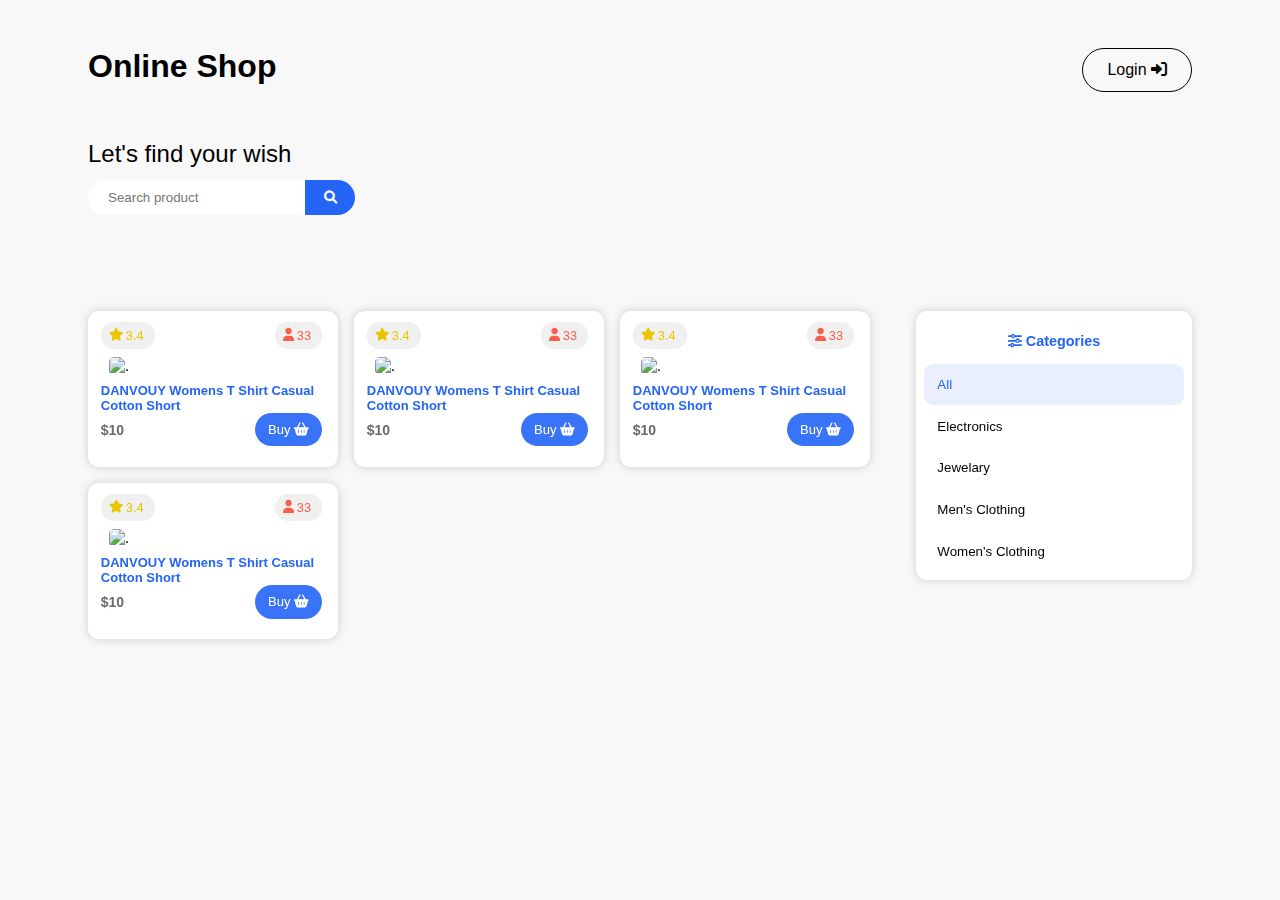
==== index.html @ bffcfc5a "first commit just interface functional V1" ====
<!DOCTYPE html>
<html lang="en">
  <head>
    <meta charset="UTF-8" />
    <meta name="viewport" content="width=device-width, initial-scale=1.0" />
    <title>Online Shop</title>
    <link
      rel="stylesheet"
      href="https://cdnjs.cloudflare.com/ajax/libs/font-awesome/6.0.0/css/all.min.css"
    />
    <link rel="stylesheet" href="./css/global.css" />
  </head>
  <body>
    <header>
      <div>
        <h1>
          <a href="#"> Online Shop </a>
        </h1>
        <a class="button-border" href="./auth.html">
          Login
          <i class="fa-solid fa-right-to-bracket"></i>
        </a>
      </div>
      <h2>Let's find your wish</h2>
      <div>
        <input
          type="text"
          name="searchInput"
          id="searchInput"
          placeholder="Search product"
        />
        <button class="search-button">
          <i class="fa-solid fa-magnifying-glass"></i>
        </button>
      </div>
    </header>
    <main>
      <aside>
        <h3>
          <i class="fa-solid fa-sliders"></i>
          Categories
        </h3>
        <ul>
          <li>
            <button class="active">All</button>
          </li>
          <li>
            <button>Electronics</button>
          </li>
          <li>
            <button>Jewelary</button>
          </li>
          <li>
            <button>Men's Clothing</button>
          </li>
          <li>
            <button>Women's Clothing</button>
          </li>
        </ul>
      </aside>
      <div class="cards">
        <div class="card">
          <div>
            <div class="card__rate vote">
              <i class="fa-solid fa-star"></i>
              <p>3.4</p>
            </div>
            <div class="card__voters vote">
              <i class="fa-solid fa-user"></i>
              <p>33</p>
            </div>
          </div>
          <div>
            <img
              class="card__image"
              src="https://fakestoreapi.com/img/61pHAEJ4NML._AC_UX679_.jpg"
              alt="."
            />
          </div>
          <p class="card__title">DANVOUY Womens T Shirt Casual Cotton Short</p>
          <div>
            <p class="card__price">$10</p>
            <button class="card__button">
              Buy <i class="fa-solid fa-basket-shopping"></i>
            </button>
          </div>
        </div>

        <div class="card">
          <div>
            <div class="card__rate vote">
              <i class="fa-solid fa-star"></i>
              <p>3.4</p>
            </div>
            <div class="card__voters vote">
              <i class="fa-solid fa-user"></i>
              <p>33</p>
            </div>
          </div>
          <div>
            <img
              class="card__image"
              src="https://fakestoreapi.com/img/61pHAEJ4NML._AC_UX679_.jpg"
              alt="."
            />
          </div>
          <p class="card__title">DANVOUY Womens T Shirt Casual Cotton Short</p>
          <div>
            <p class="card__price">$10</p>
            <button class="card__button">
              Buy <i class="fa-solid fa-basket-shopping"></i>
            </button>
          </div>
        </div>

        <div class="card">
          <div>
            <div class="card__rate vote">
              <i class="fa-solid fa-star"></i>
              <p>3.4</p>
            </div>
            <div class="card__voters vote">
              <i class="fa-solid fa-user"></i>
              <p>33</p>
            </div>
          </div>
          <div>
            <img
              class="card__image"
              src="https://fakestoreapi.com/img/61pHAEJ4NML._AC_UX679_.jpg"
              alt="."
            />
          </div>
          <p class="card__title">DANVOUY Womens T Shirt Casual Cotton Short</p>
          <div>
            <p class="card__price">$10</p>
            <button class="card__button">
              Buy <i class="fa-solid fa-basket-shopping"></i>
            </button>
          </div>
        </div>
        <div class="card">
          <div>
            <div class="card__rate vote">
              <i class="fa-solid fa-star"></i>
              <p>3.4</p>
            </div>
            <div class="card__voters vote">
              <i class="fa-solid fa-user"></i>
              <p>33</p>
            </div>
          </div>
          <div>
            <img
              class="card__image"
              src="https://fakestoreapi.com/img/61pHAEJ4NML._AC_UX679_.jpg"
              alt="."
            />
          </div>
          <p class="card__title">DANVOUY Womens T Shirt Casual Cotton Short</p>
          <div>
            <p class="card__price">$10</p>
            <button class="card__button">
              Buy <i class="fa-solid fa-basket-shopping"></i>
            </button>
          </div>
        </div>
      </div>
    </main>

    <script type="module" src="./assets/scripis/index.js"></script>
  </body>
</html>
---- css/global.css ----
* {
  padding: 0;
  margin: 0;
  box-sizing: border-box;
  font-family: Arial, Helvetica, sans-serif;
}

body {
  max-width: 1200px;
  margin: auto;
  background-color: #f8f8f8;
}

#loader {
  width: 100px;
  height: 100px;
  margin: auto;
  border: 7px solid #2465f7;
  border-bottom-color: transparent;
  border-top-color: transparent;
  border-radius: 50%;
  display: inline-block;
  animation: rotation 0.8s linear infinite;
}

@keyframes rotation {
  0% {
    transform: rotate(0deg);
  }
  100% {
    transform: rotate(360deg);
  }
}
button {
  cursor: pointer;
}

a {
  color: #000;
  text-decoration: none;
}

.button-border {
  padding: 0.75em 1.5em;
  border: #000 1px solid;
  background-color: transparent;
  border-radius: 1.5em;
  cursor: pointer;
  text-decoration: none;
  color: #000;
}

header {
  padding: 3em 3em;
  width: 100%;
}
header div:first-of-type {
  display: flex;
  justify-content: space-between;
  margin-bottom: 3em;
}
header h2 {
  margin-bottom: 0.5em;
  font-weight: 500;
}
header div:last-of-type {
  display: flex;
}
header div:last-of-type input {
  padding: 0.75em 1.5em;
  border-radius: 1.5em 0 0 1.5em;
  border: none;
  background-color: #fff;
}
header div:last-of-type .search-button {
  padding: 0.75em 1.4em;
  border-radius: 0 1.5em 1.5em 0;
  border: none;
  background: #2465f7;
  color: #fff;
}

main {
  padding: 3em 3em;
  display: grid;
  grid-template-areas: "cards aside";
  grid-template-columns: 3fr 1fr;
  align-items: start;
}

.cards {
  grid-area: cards;
  display: flex;
  flex-wrap: wrap;
  gap: 1em;
}

.card {
  width: max(250px, 30%);
  background-color: #fff;
  filter: drop-shadow(0 0 5px rgba(106, 106, 106, 0.3));
  padding: 0.7em 1em 1.3em 0.8em;
  border-radius: 0.7em;
}
.card .card__image {
  width: 100%;
  padding: 0.5em;
  border-radius: 0.8em;
}
.card .vote {
  background-color: rgba(106, 106, 106, 0.1);
  padding: 6px 8px;
  border-radius: 1em;
  display: flex;
  justify-content: center;
  align-items: center;
  font-size: 0.8em;
}
.card .vote p {
  padding: 0 3px;
}
.card div:first-of-type {
  display: flex;
  flex-direction: row;
  justify-content: space-between;
}
.card div:first-of-type div:first-of-type {
  color: #e9c601;
}
.card div:first-of-type div:last-of-type {
  color: #f75e4b;
}
.card .card__title {
  color: #2465f7;
  font-weight: 600;
  font-size: 13px;
}
.card .card__price {
  color: rgb(106, 106, 106);
  font-weight: 600;
  font-size: 14px;
}
.card div:last-of-type {
  display: flex;
  justify-content: space-between;
  align-items: center;
}

.card__button {
  padding: 0.7em 1em;
  border: none;
  background-color: rgba(36, 101, 247, 0.9);
  color: #fff;
  border-radius: 1.5em;
  font-size: 13px;
  font-weight: 500;
}

aside {
  background: #fff;
  padding: 0.5em;
  text-align: center;
  border-radius: 0.7em;
  filter: drop-shadow(0 0 5px rgba(106, 106, 106, 0.3));
  color: #2465f7;
}
aside h3 {
  margin: 1em;
  font-size: 0.9em;
  font-weight: 600;
}
aside ul {
  list-style-type: none;
}
aside ul li button {
  text-align: left;
  width: 100%;
  border: none;
  padding: 1em;
  background: transparent;
  font-weight: 500;
}
aside ul li button:hover {
  border: 1px solid rgba(36, 101, 247, 0.3);
  border-radius: 0.5em;
}

.active {
  border: none;
  background-color: rgba(36, 101, 247, 0.1);
  color: #2465f7;
  border-radius: 0.7em;
}

.auth__body {
  display: flex;
  flex-direction: column;
  align-items: center;
  justify-content: center;
}
.auth__body h1 {
  margin: 4em 0 1em 0;
  text-align: center;
  color: #2465f7;
}
.auth__body .container {
  width: min(300px, 90%);
  justify-self: center;
  padding: 2em;
  background-color: #fff;
  border-radius: 0.7em;
  display: flex;
  flex-direction: column;
  margin-bottom: 1em;
}
.auth__body .container input {
  padding: 0.6em 0.9em;
  border: 1px solid #2465f7;
  border-radius: 1.5em;
  margin-bottom: 2em;
}

.dashboard__header {
  display: flex;
  justify-content: space-between;
}
.dashboard__header div a:last-of-type {
  margin-left: 1em;
  border-color: #f75e4b;
  color: #f75e4b;
}

.dashboard__main {
  width: 100%;
  display: flex;
  flex-direction: column;
}
.dashboard__main ul {
  width: 100%;
  display: flex;
  flex-direction: column;
}
.dashboard__main ul li {
  justify-content: space-evenly;
  background-color: #fff;
  padding: 0.5em 0.2em 0.5em 0.3em;
  border-radius: 0.7em;
  filter: drop-shadow(0 0 5px rgba(106, 106, 106, 0.3));
  display: flex;
  align-items: center;
  margin: 0.5em 0 0 0;
}
.dashboard__main ul li .userId {
  width: 2em;
  height: 2em;
  background-color: #2465f7;
  color: #fff;
  text-align: center;
  line-height: 2.1em;
  border-radius: 1em;
}
.dashboard__main ul li .item {
  margin: 0 0.2em 0.2em;
  padding: 0.5em;
  border-radius: 0.5em;
  background: rgba(106, 106, 106, 0.2);
}
.dashboard__main ul li .item div:first-of-type {
  color: #2465f7;
  font-weight: 600;
  font-size: 0.8em;
  margin-bottom: 1em;
}
.dashboard__main ul li .item div:last-of-type {
  color: #000;
  font-weight: 500;
  font-size: 0.8em;
}

/*# sourceMappingURL=global.css.map */
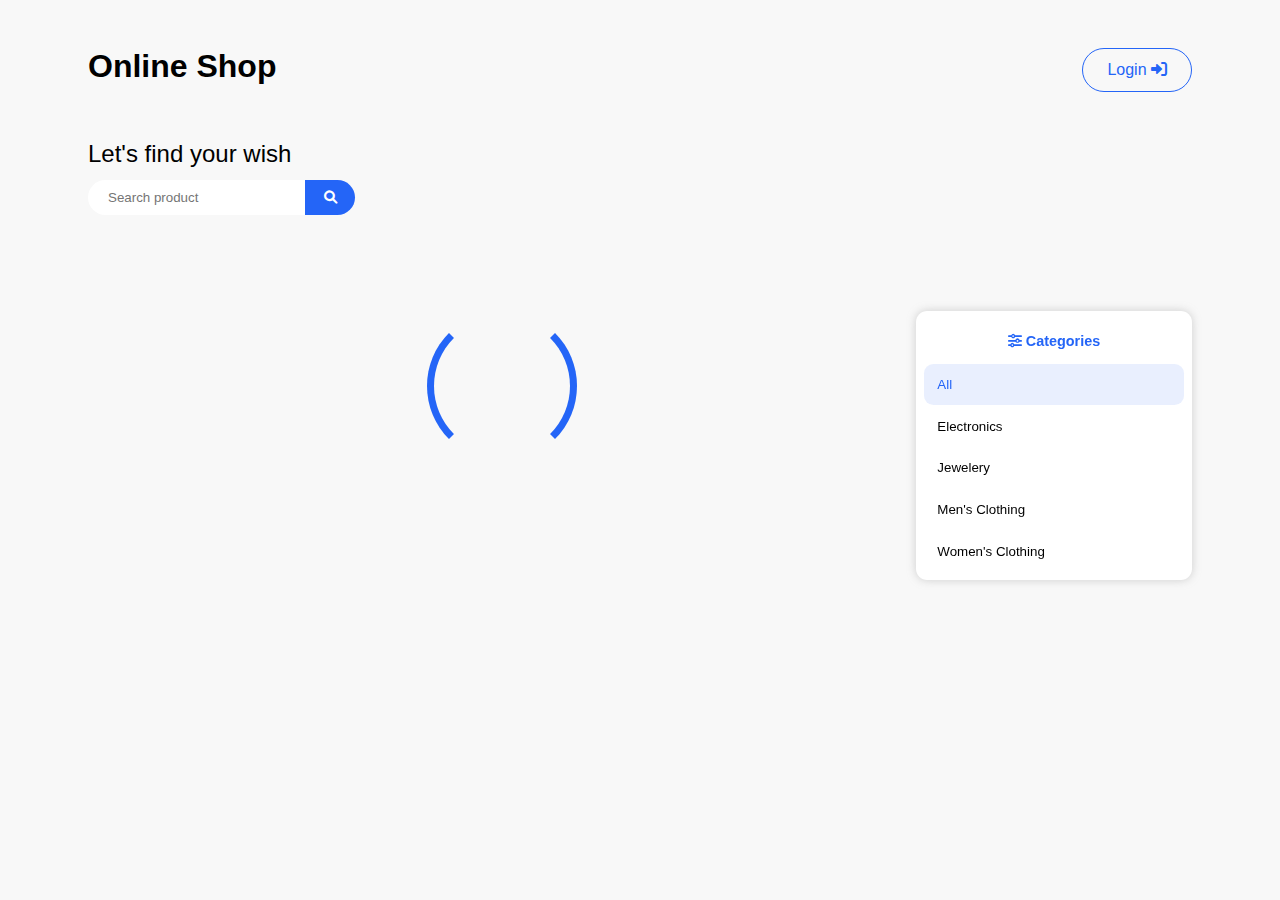
==== commit 1198631c: "search, loader, and category functions are added successfully" ====
--- a/index.html
+++ b/index.html
@@ -35,136 +35,31 @@
       </div>
     </header>
     <main>
-      <aside>
+      <aside class="aside">
         <h3>
           <i class="fa-solid fa-sliders"></i>
           Categories
         </h3>
         <ul>
           <li>
-            <button class="active">All</button>
+            <button class="category active">All</button>
           </li>
           <li>
-            <button>Electronics</button>
+            <button class="category">Electronics</button>
           </li>
           <li>
-            <button>Jewelary</button>
+            <button class="category">Jewelery</button>
           </li>
           <li>
-            <button>Men's Clothing</button>
+            <button class="category">Men's Clothing</button>
           </li>
           <li>
-            <button>Women's Clothing</button>
+            <button class="category">Women's Clothing</button>
           </li>
         </ul>
       </aside>
       <div class="cards">
-        <div class="card">
-          <div>
-            <div class="card__rate vote">
-              <i class="fa-solid fa-star"></i>
-              <p>3.4</p>
-            </div>
-            <div class="card__voters vote">
-              <i class="fa-solid fa-user"></i>
-              <p>33</p>
-            </div>
-          </div>
-          <div>
-            <img
-              class="card__image"
-              src="https://fakestoreapi.com/img/61pHAEJ4NML._AC_UX679_.jpg"
-              alt="."
-            />
-          </div>
-          <p class="card__title">DANVOUY Womens T Shirt Casual Cotton Short</p>
-          <div>
-            <p class="card__price">$10</p>
-            <button class="card__button">
-              Buy <i class="fa-solid fa-basket-shopping"></i>
-            </button>
-          </div>
-        </div>
-
-        <div class="card">
-          <div>
-            <div class="card__rate vote">
-              <i class="fa-solid fa-star"></i>
-              <p>3.4</p>
-            </div>
-            <div class="card__voters vote">
-              <i class="fa-solid fa-user"></i>
-              <p>33</p>
-            </div>
-          </div>
-          <div>
-            <img
-              class="card__image"
-              src="https://fakestoreapi.com/img/61pHAEJ4NML._AC_UX679_.jpg"
-              alt="."
-            />
-          </div>
-          <p class="card__title">DANVOUY Womens T Shirt Casual Cotton Short</p>
-          <div>
-            <p class="card__price">$10</p>
-            <button class="card__button">
-              Buy <i class="fa-solid fa-basket-shopping"></i>
-            </button>
-          </div>
-        </div>
-
-        <div class="card">
-          <div>
-            <div class="card__rate vote">
-              <i class="fa-solid fa-star"></i>
-              <p>3.4</p>
-            </div>
-            <div class="card__voters vote">
-              <i class="fa-solid fa-user"></i>
-              <p>33</p>
-            </div>
-          </div>
-          <div>
-            <img
-              class="card__image"
-              src="https://fakestoreapi.com/img/61pHAEJ4NML._AC_UX679_.jpg"
-              alt="."
-            />
-          </div>
-          <p class="card__title">DANVOUY Womens T Shirt Casual Cotton Short</p>
-          <div>
-            <p class="card__price">$10</p>
-            <button class="card__button">
-              Buy <i class="fa-solid fa-basket-shopping"></i>
-            </button>
-          </div>
-        </div>
-        <div class="card">
-          <div>
-            <div class="card__rate vote">
-              <i class="fa-solid fa-star"></i>
-              <p>3.4</p>
-            </div>
-            <div class="card__voters vote">
-              <i class="fa-solid fa-user"></i>
-              <p>33</p>
-            </div>
-          </div>
-          <div>
-            <img
-              class="card__image"
-              src="https://fakestoreapi.com/img/61pHAEJ4NML._AC_UX679_.jpg"
-              alt="."
-            />
-          </div>
-          <p class="card__title">DANVOUY Womens T Shirt Casual Cotton Short</p>
-          <div>
-            <p class="card__price">$10</p>
-            <button class="card__button">
-              Buy <i class="fa-solid fa-basket-shopping"></i>
-            </button>
-          </div>
-        </div>
+        <div id="loader"></div>
       </div>
     </main>
 
--- a/css/global.css
+++ b/css/global.css
@@ -5,6 +5,10 @@
   font-family: Arial, Helvetica, sans-serif;
 }
 
+input {
+  outline: none;
+}
+
 body {
   max-width: 1200px;
   margin: auto;
@@ -12,14 +16,14 @@
 }
 
 #loader {
-  width: 100px;
-  height: 100px;
+  width: 150px;
+  height: 150px;
   margin: auto;
   border: 7px solid #2465f7;
   border-bottom-color: transparent;
   border-top-color: transparent;
   border-radius: 50%;
-  display: inline-block;
+  display: block;
   animation: rotation 0.8s linear infinite;
 }
 
@@ -42,12 +46,12 @@
 
 .button-border {
   padding: 0.75em 1.5em;
-  border: #000 1px solid;
+  border: #2465f7 1px solid;
   background-color: transparent;
   border-radius: 1.5em;
   cursor: pointer;
   text-decoration: none;
-  color: #000;
+  color: #2465f7;
 }
 
 header {
@@ -101,9 +105,13 @@
   filter: drop-shadow(0 0 5px rgba(106, 106, 106, 0.3));
   padding: 0.7em 1em 1.3em 0.8em;
   border-radius: 0.7em;
+  display: flex;
+  flex-direction: column;
+  justify-content: space-between;
 }
 .card .card__image {
   width: 100%;
+  height: 250px;
   padding: 0.5em;
   border-radius: 0.8em;
 }
@@ -134,6 +142,7 @@
   color: #2465f7;
   font-weight: 600;
   font-size: 13px;
+  margin-bottom: 30px;
 }
 .card .card__price {
   color: rgb(106, 106, 106);
@@ -197,6 +206,9 @@
   flex-direction: column;
   align-items: center;
   justify-content: center;
+}
+.auth__body a {
+  color: #2465f7;
 }
 .auth__body h1 {
   margin: 4em 0 1em 0;
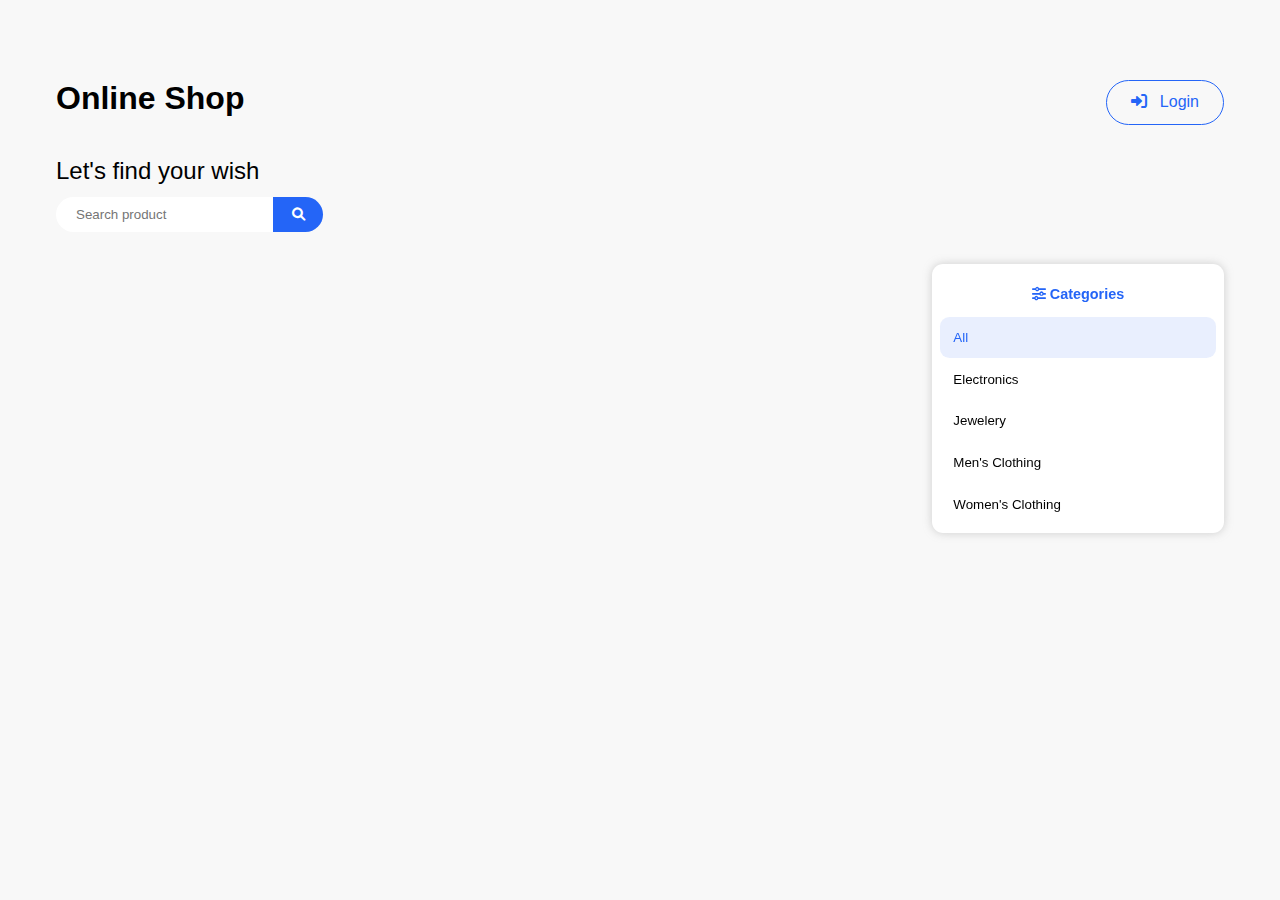
==== commit a8f5ff99: "the first commit functional, user info is displayed in dashboard" ====
--- a/index.html
+++ b/index.html
@@ -12,14 +12,15 @@
   </head>
   <body>
     <header>
-      <div>
+      <div class="heading">
         <h1>
           <a href="#"> Online Shop </a>
         </h1>
-        <a class="button-border" href="./auth.html">
-          Login
-          <i class="fa-solid fa-right-to-bracket"></i>
-        </a>
+        <div>
+          <a class="button-border login-dashboard" href="./auth.html">
+            <i class="fa-solid fa-right-to-bracket"></i> Login
+          </a>
+        </div>
       </div>
       <h2>Let's find your wish</h2>
       <div>
@@ -63,6 +64,6 @@
       </div>
     </main>
 
-    <script type="module" src="./assets/scripis/index.js"></script>
+    <script type="module" src="./assets/scripts/index.js"></script>
   </body>
 </html>
--- a/css/global.css
+++ b/css/global.css
@@ -45,7 +45,9 @@
 }
 
 .button-border {
+  margin-left: 0.7em;
   padding: 0.75em 1.5em;
+  height: 2.8em;
   border: #2465f7 1px solid;
   background-color: transparent;
   border-radius: 1.5em;
@@ -53,15 +55,21 @@
   text-decoration: none;
   color: #2465f7;
 }
+.button-border i {
+  padding-right: 0.5em;
+}
 
 header {
-  padding: 3em 3em;
-  width: 100%;
+  padding: 1em 1em;
+  width: 100%;
+}
+header .heading {
+  margin-top: 4em;
 }
 header div:first-of-type {
   display: flex;
   justify-content: space-between;
-  margin-bottom: 3em;
+  margin-bottom: 1em;
 }
 header h2 {
   margin-bottom: 0.5em;
@@ -85,7 +93,7 @@
 }
 
 main {
-  padding: 3em 3em;
+  padding: 1em 1em;
   display: grid;
   grid-template-areas: "cards aside";
   grid-template-columns: 3fr 1fr;
@@ -236,7 +244,7 @@
   display: flex;
   justify-content: space-between;
 }
-.dashboard__header div a:last-of-type {
+.dashboard__header div div {
   margin-left: 1em;
   border-color: #f75e4b;
   color: #f75e4b;
@@ -253,7 +261,7 @@
   flex-direction: column;
 }
 .dashboard__main ul li {
-  justify-content: space-evenly;
+  justify-content: left;
   background-color: #fff;
   padding: 0.5em 0.2em 0.5em 0.3em;
   border-radius: 0.7em;
@@ -263,6 +271,7 @@
   margin: 0.5em 0 0 0;
 }
 .dashboard__main ul li .userId {
+  margin-left: 1em;
   width: 2em;
   height: 2em;
   background-color: #2465f7;
@@ -272,7 +281,7 @@
   border-radius: 1em;
 }
 .dashboard__main ul li .item {
-  margin: 0 0.2em 0.2em;
+  margin: 0.6em 0.6em 0.6em 0.7em;
   padding: 0.5em;
   border-radius: 0.5em;
   background: rgba(106, 106, 106, 0.2);
